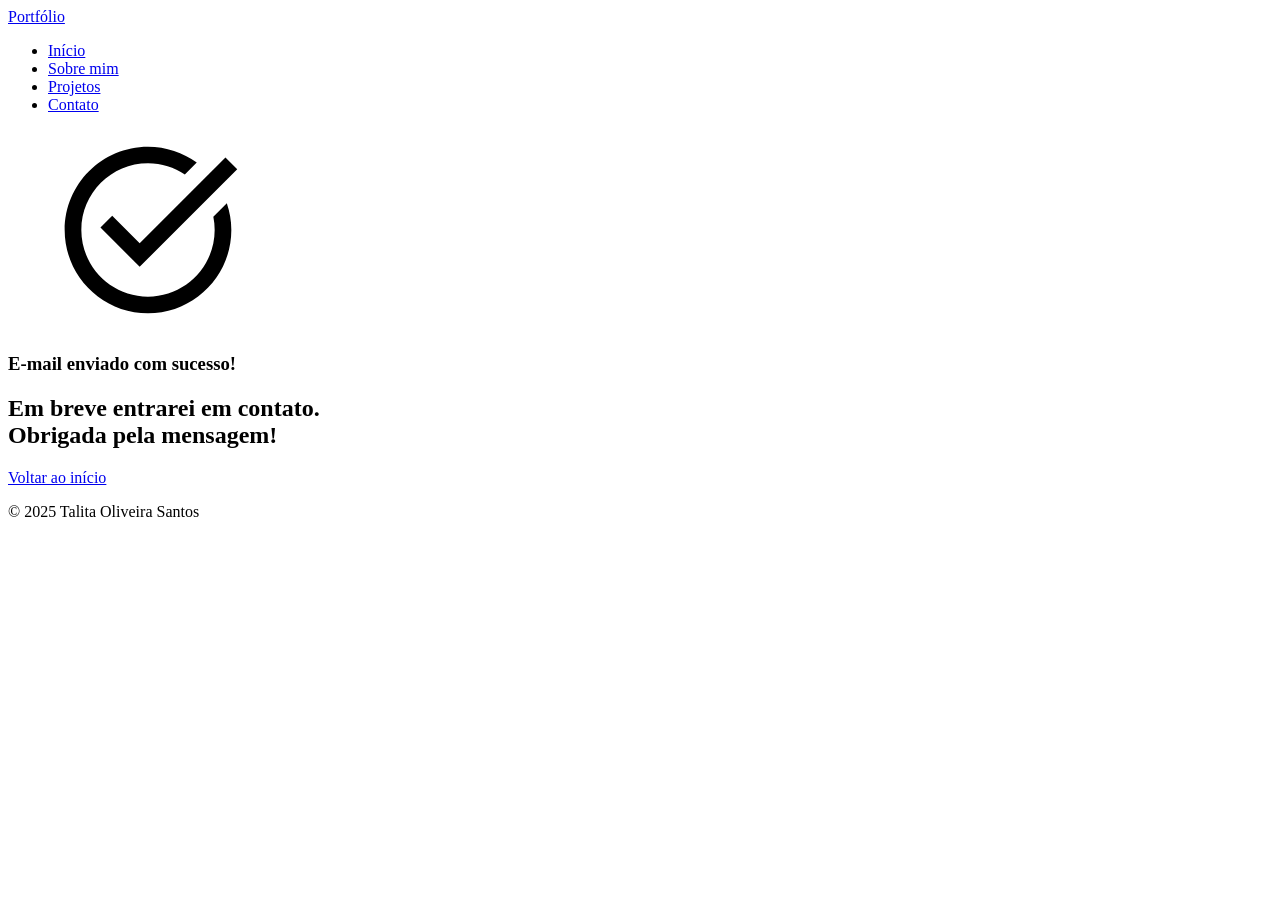
==== success.html @ e880636b "feat: projeto portfólio com HTML semântico seguindo padrões Generation (pr01 a pr10)" ====
<!DOCTYPE html>
<html lang="pt-br">

<head>

  <meta charset="UTF-8">

  <meta name="viewport" content="width=device-width, initial-scale=1.0">

  <meta name="author" content="Talita Oliveira Santos">
  <meta name="description" content="Mensagem enviada com sucesso para Talita Santos. Entrarei em contato em breve!">
  <meta name="robots" content="index, follow">

  <link rel="icon" type="image/png" href="./assets/img/success.png">

  <title>Mensagem enviada! | Talita Santos</title>

</head>

<body>

  <!-- Cabeçalho da Página (header) -->
  <header>
    <div class="menu-content">
      <a href="index.html" class="logo">Portfólio</a>
      <nav>
        <ul class="menu-list">
          <li><a href="index.html#hero">Início</a></li>
          <li><a href="index.html#about">Sobre mim</a></li>
          <li><a href="index.html#projects">Projetos</a></li>
          <li><a href="index.html#contact">Contato</a></li>
        </ul>
      </nav>
    </div>
  </header>

  <!-- Seção Principal da Página (main) -->
  <main>

    <section class="success-container">

      <article class="success-content">

        <figure class="success-icon">
          <img src="assets/img/success.svg" alt="Ícone de confirmação de e-mail enviado" width="200" height="200" />
        </figure>

        <h1>E-mail enviado com sucesso!</h1>

        <h2>Em breve entrarei em contato.<br />Obrigada pela mensagem!</h2>

        <a href="index.html" class="botao">Voltar ao início</a>

      </article>

    </section>

  </main>

  <!-- Rodapé da Página (footer) -->
  <footer>
    <p>&copy; 2025 Talita Oliveira Santos</p>
  </footer>

</body>

</html>
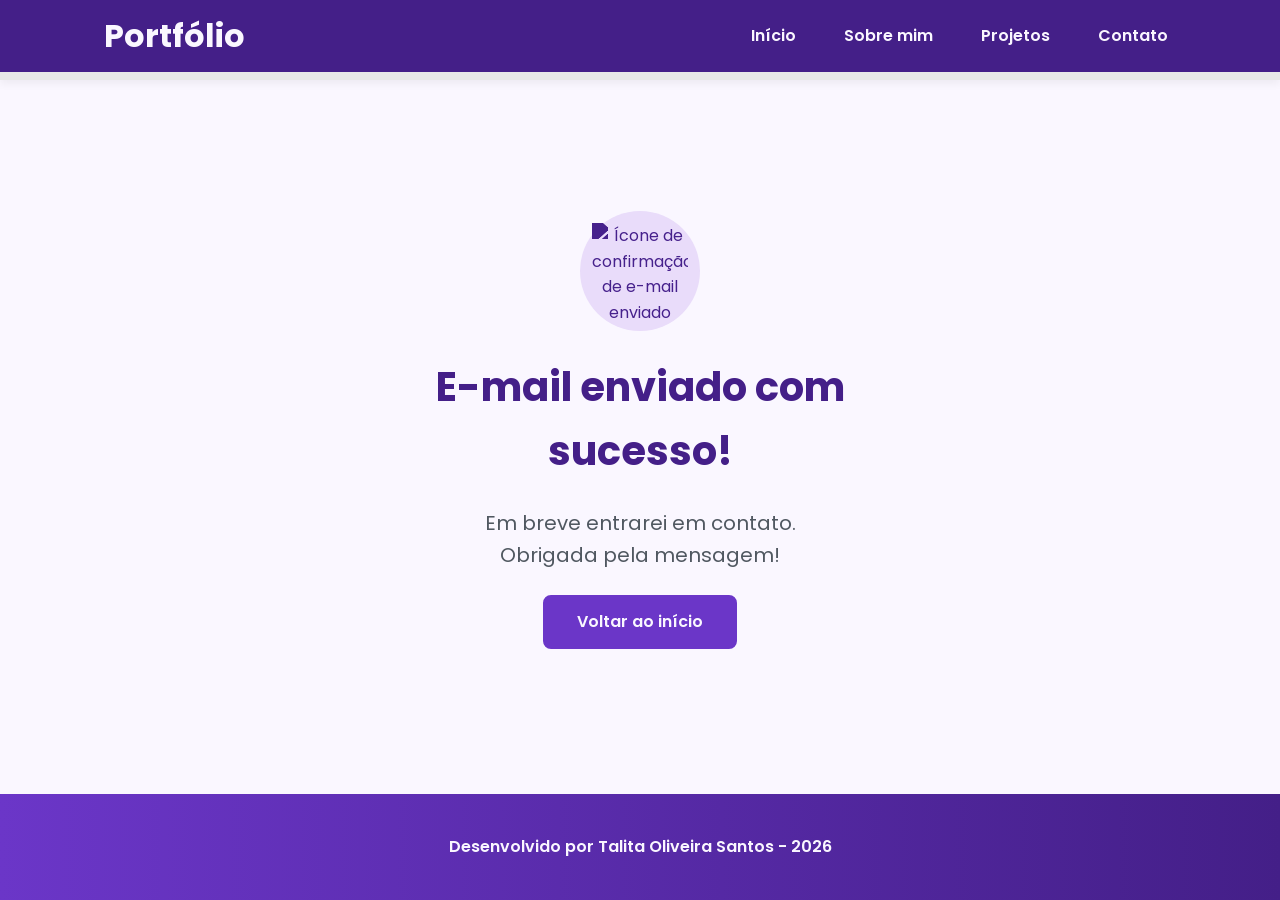
==== commit 5707219f: "Aplica CSS com responsividade, adiciona Swiper carrossel e atualiza conteúdo do portfólio" ====
--- a/success.html
+++ b/success.html
@@ -3,65 +3,76 @@
 
 <head>
 
-  <meta charset="UTF-8">
+    <!-- Fontes do Google -->
+    <link rel="preconnect" href="https://fonts.googleapis.com">
+    <link rel="preconnect" href="https://fonts.gstatic.com" crossorigin>
 
-  <meta name="viewport" content="width=device-width, initial-scale=1.0">
+    <!-- Fonte do Google - Poppins -->
+    <link href="https://fonts.googleapis.com/css2?family=Poppins&display=swap" rel="stylesheet">
 
-  <meta name="author" content="Talita Oliveira Santos">
-  <meta name="description" content="Mensagem enviada com sucesso para Talita Santos. Entrarei em contato em breve!">
-  <meta name="robots" content="index, follow">
+    <meta charset="UTF-8">
+    <meta name="viewport" content="width=device-width, initial-scale=1.0">
+    <meta name="author" content="Talita Oliveira Santos">
+    <meta
+        name="description"
+        content="Mensagem enviada com sucesso para Talita Santos. Entrarei em contato em breve!"
+    >
+    <meta name="robots" content="index, follow">
 
-  <link rel="icon" type="image/png" href="./assets/img/success.png">
+    <link rel="icon" type="image/png" href="./assets/img/favicon.png">
 
-  <title>Mensagem enviada! | Talita Santos</title>
+    <!-- Link para a Folha de Estilo da Página - CSS -->
+    <link rel="stylesheet" href="./assets/css/style.css">
+
+    <title>Mensagem enviada! | Talita Santos</title>
 
 </head>
 
 <body>
 
-  <!-- Cabeçalho da Página (header) -->
-  <header>
-    <div class="menu-content">
-      <a href="index.html" class="logo">Portfólio</a>
-      <nav>
-        <ul class="menu-list">
-          <li><a href="index.html#hero">Início</a></li>
-          <li><a href="index.html#about">Sobre mim</a></li>
-          <li><a href="index.html#projects">Projetos</a></li>
-          <li><a href="index.html#contact">Contato</a></li>
-        </ul>
-      </nav>
-    </div>
-  </header>
+    <!-- Cabeçalho da Página (header) -->
+    <header>
+        <div class="menu-content">
+            <a href="index.html" id="titulo">Portfólio</a>
 
-  <!-- Seção Principal da Página (main) -->
-  <main>
+            <nav>
+                <ul class="menu-list">
+                    <li><a href="index.html#hero">Início</a></li>
+                    <li><a href="index.html#about">Sobre mim</a></li>
+                    <li><a href="index.html#projects">Projetos</a></li>
+                    <li><a href="index.html#contact">Contato</a></li>
+                </ul>
+            </nav>
+        </div>
+    </header>
 
-    <section class="success-container">
+    <!-- Seção Principal da Página (main) -->
+    <main>
 
-      <article class="success-content">
+        <section class="success-container">
+            <article class="success-content">
 
-        <figure class="success-icon">
-          <img src="assets/img/success.svg" alt="Ícone de confirmação de e-mail enviado" width="200" height="200" />
-        </figure>
+                <figure class="success-icon">
+                    <img src="./assets/img/success.png"
+                        alt="Ícone de confirmação de e-mail enviado"
+                        class="float-animation">
+                </figure>
 
-        <h1>E-mail enviado com sucesso!</h1>
+                <h1>E-mail enviado com sucesso!</h1>
+                <h2>Em breve entrarei em contato.<br>Obrigada pela mensagem!</h2>
 
-        <h2>Em breve entrarei em contato.<br />Obrigada pela mensagem!</h2>
+                <a class="botao" href="index.html">Voltar ao início</a>
 
-        <a href="index.html" class="botao">Voltar ao início</a>
+            </article>
+        </section>
 
-      </article>
+    </main>
 
-    </section>
-
-  </main>
-
-  <!-- Rodapé da Página (footer) -->
-  <footer>
-    <p>&copy; 2025 Talita Oliveira Santos</p>
-  </footer>
+    <!-- Rodapé da Página (footer) -->
+    <footer>
+        Desenvolvido por Talita Oliveira Santos - 2026
+    </footer>
 
 </body>
 
-</html>+</html>
--- a/assets/css/style.css
+++ b/assets/css/style.css
@@ -0,0 +1,1055 @@
+/* ========================================
+   RESET DO NAVEGADOR
+======================================== */
+* {
+    margin: 0;
+    padding: 0;
+    box-sizing: border-box;
+    font-family: 'Poppins', sans-serif;
+    font-weight: 400;
+    text-decoration: none;
+    outline: none;
+}
+
+/* ========================================
+   VARIÁVEIS
+======================================== */
+:root {
+    /* Paleta de Cores - Purple */
+    --purple-50: #f4eaff;
+    --purple-100: #e9dcfa;
+    --purple-200: #cdb3f0;
+    --purple-300: #b186e5;
+    --purple-400: #9460db;
+    --purple-500: #6b36c8;
+    --purple-600: #5b2ca0;
+    --purple-700: #4c2177;
+    --purple-800: #441f88;
+    --purple-900: #2a0e4d;
+    --purple-950: #1a0730;
+
+    /* Cores Neutras */
+    --gray-200: #e8e8e8;
+    --gray-400: #505861;
+    --black: #171717;
+    --white: #FAF7FF;
+
+    /* Cores de Estado */
+    --error: #e63946;
+
+    /* Sombras */
+    --shadow-sm: 0 0.25rem 0.5rem rgba(0, 0, 0, 0.05);
+    --shadow-md: 0 0.25rem 0.75rem rgba(107, 54, 200, 0.3);
+    --shadow-lg: 0 0.5rem 1.5rem rgba(107, 54, 200, 0.2);
+
+    /* Espaçamentos */
+    --spacing-xs: 0.5rem;
+    --spacing-sm: 1rem;
+    --spacing-md: 1.5rem;
+    --spacing-lg: 2rem;
+    --spacing-xl: 3rem;
+    --spacing-2xl: 4rem;
+
+    /* Tamanhos de Fonte */
+    --text-sm: 0.75rem;
+    --text-base: 1rem;
+    --text-lg: 1.25rem;
+    --text-xl: 1.5rem;
+    --text-2xl: 2rem;
+    --text-3xl: 2.5rem;
+
+    /* Border Radius */
+    --radius-sm: 0.25rem;
+    --radius-md: 0.5rem;
+    --radius-lg: 1rem;
+    --radius-xl: 2rem;
+    --radius-full: 50%;
+
+    /* Animação Padrão */
+    --transition-default: all 0.3s ease;
+}
+
+/* ========================================
+   CONFIGURAÇÕES BÁSICAS
+======================================== */
+html {
+    scroll-behavior: smooth;
+}
+
+body {
+    display: flex;
+    flex-direction: column;
+    min-height: 100vh;
+    background-color: var(--white);
+    line-height: 1.6;
+    color: var(--black);
+}
+
+main {
+    flex: 1;
+}
+
+/* ========================================
+   SEÇÕES - BASE COMUM
+======================================== */
+.section-container {
+    max-width: 70rem;
+    margin: 0 auto;
+    padding: var(--spacing-xl) var(--spacing-md);
+    scroll-margin-top: 6rem;
+}
+
+/* ========================================
+   BOTÕES
+======================================== */
+
+/* Container para botões*/
+.buttons-container {
+    display: flex;
+    gap: var(--spacing-sm);
+}
+
+/* Base comum para todos os botões*/
+.botao,
+.botao-outline {
+    display: inline-block;
+    padding: 0.75rem 2rem;
+    border: 0.15rem solid transparent;
+    border-radius: var(--radius-md);
+    font-size: var(--text-base);
+    font-weight: 600;
+    text-align: center;
+    cursor: pointer;
+    transition: var(--transition-default);
+}
+
+/* Botão preenchido (primário) */
+.botao {
+    border-color: var(--purple-500);
+    background-color: var(--purple-500);
+    color: var(--white);
+}
+
+.botao:hover {
+    border-color: var(--purple-800);
+    background-color: var(--purple-800);
+    box-shadow: var(--shadow-md);
+    transform: translateY(-0.25rem);
+}
+
+/* Botão outline (secundário) */
+.botao-outline {
+    border-color: var(--purple-500);
+    background-color: transparent;
+    color: var(--purple-500);
+}
+
+.botao-outline:hover {
+    border-color: var(--purple-500);
+    background-color: var(--purple-500);
+    color: var(--white);
+    transform: translateY(-0.25rem);
+}
+
+/* Modificador para botões pequenos (usado em projetos) */
+.botao.botao-sm,
+.botao-outline.botao-sm {
+    min-width: 6rem;
+    padding: 0.25rem var(--spacing-sm);
+    border-width: 0.125rem;
+    border-radius: 0.25rem;
+    font-size: var(--text-sm);
+}
+
+/* ========================================
+   SEÇÃO HEADER - CABEÇALHO E MENU
+======================================== */
+header {
+    position: sticky;
+    top: 0;
+    z-index: 1000;
+    width: 100%;
+    height: 5rem;
+    border-bottom: var(--spacing-xs) solid var(--gray-200);
+    background-color: var(--purple-800);
+    box-shadow: var(--shadow-sm);
+}
+
+header a {
+    font-weight: 600;
+    color: var(--white);
+    transition: color 0.3s ease;
+}
+
+header a:hover {
+    color: var(--purple-100);
+}
+
+#titulo {
+    font-size: var(--text-2xl);
+    font-weight: 700;
+}
+
+.menu-content {
+    display: flex;
+    justify-content: space-between;
+    align-items: center;
+    max-width: 70rem;
+    height: 100%;
+    margin: 0 auto;
+    padding: 0 var(--spacing-md);
+}
+
+.menu-list {
+    display: flex;
+    gap: var(--spacing-lg);
+    list-style: none;
+}
+
+.menu-list a {
+    padding: var(--spacing-xs);
+}
+
+/* ========================================
+   SEÇÃO HERO
+======================================== */
+.hero-container {
+    display: flex;
+    align-items: center;
+    gap: var(--spacing-2xl);
+    min-height: calc(100vh - 5rem);
+}
+
+.hero-content {
+    display: flex;
+    flex: 1;
+    flex-direction: column;
+    gap: var(--spacing-md);
+}
+
+.hero-content span {
+    font-size: var(--text-xl);
+    font-weight: 700;
+}
+
+.hero-content h1 {
+    font-size: var(--text-3xl);
+    font-weight: 700;
+}
+
+.hero-content p,
+.about-content p,
+.contact-info p {
+    font-size: var(--text-lg);
+    color: var(--gray-400);
+}
+
+.hero-image {
+    display: flex;
+    flex: 1;
+    justify-content: center;
+}
+
+.hero-image img {
+    width: 100%;
+    max-width: 100%;
+    border-radius: var(--radius-xl);
+}
+
+/* Animação flutuante */
+@keyframes float {
+    0%,
+    100% {
+        transform: translateY(0);
+    }
+    50% {
+        transform: translateY(-1.25rem);
+    }
+}
+
+.float-animation {
+    animation: float 3s ease-in-out infinite;
+}
+
+/* ========================================
+   SEÇÃO ABOUT
+======================================== */
+.about-container {
+    display: flex;
+    align-items: center;
+    gap: var(--spacing-2xl);
+    margin: var(--spacing-2xl) auto;
+    border-radius: var(--radius-lg);
+    background-color: var(--gray-200);
+}
+
+.about-image {
+    flex: 0 0 17.5rem;
+}
+
+.about-image img {
+    width: 100%;
+    border: 0.35rem solid var(--purple-500);
+    border-radius: var(--radius-full);
+    box-shadow: var(--shadow-lg);
+}
+
+.about-content h2,
+.projects-container h2,
+.contact-info h2 {
+    margin-bottom: var(--spacing-md);
+    font-size: var(--text-3xl);
+    font-weight: 700;
+    color: var(--purple-800);
+}
+
+.about-content p {
+    margin-bottom: var(--spacing-sm);
+    text-align: justify;
+}
+
+.about-buttons-data {
+    display: flex;
+    justify-content: space-between;
+    align-items: center;
+    gap: var(--spacing-lg);
+    margin-top: var(--spacing-lg);
+}
+
+.about-buttons-data .botao {
+    margin-right: auto;
+}
+
+.data-container {
+    display: flex;
+    gap: var(--spacing-lg);
+    margin-top: 0;
+}
+
+.data-item {
+    display: flex;
+    flex-direction: column;
+    align-items: center;
+}
+
+.data-number {
+    font-size: var(--text-xl);
+    font-weight: 700;
+    text-align: center;
+    color: var(--purple-500);
+}
+
+.data-label {
+    font-size: var(--text-base);
+    text-align: center;
+    color: var(--gray-400);
+}
+
+/* ========================================
+   SEÇÃO PROJECTS
+======================================== */
+.projects-container {
+    scroll-margin-top: 3rem;
+    margin: var(--spacing-2xl) auto;
+    text-align: center;
+}
+
+.projects-swiper {
+    position: relative;
+    width: 100%;
+    padding: var(--spacing-sm) var(--spacing-xl) var(--spacing-xl);
+    overflow: hidden;
+}
+
+/* Card de projetos */
+.project-card {
+    display: flex;
+    flex-direction: column;
+    width: 100%;
+    height: 100%;
+    border: 0.15rem solid var(--gray-200);
+    border-radius: var(--radius-lg);
+    background-color: var(--white);
+    box-shadow: var(--shadow-sm);
+    overflow: hidden;
+    transition: var(--transition-default);
+}
+
+.project-card:hover {
+    box-shadow: var(--shadow-lg);
+}
+
+.project-image {
+    display: flex;
+    align-items: center;
+    justify-content: center;
+    width: 100%;
+    height: 10rem;
+    background: linear-gradient(135deg, var(--purple-50) 0%, var(--purple-100) 100%);
+}
+
+.project-image img {
+    width: 100%;
+    height: 100%;
+    object-fit: cover;
+    transition: transform 0.3s ease;
+}
+
+.project-content {
+    display: flex;
+    flex: 1;
+    flex-direction: column;
+    padding: var(--spacing-md);
+    text-align: left;
+}
+
+.project-content h3 {
+    margin-bottom: 0.75rem;
+    font-size: var(--text-lg);
+    font-weight: 700;
+}
+
+.project-content p {
+    flex: 1;
+    margin-bottom: var(--spacing-sm);
+    font-size: var(--text-base);
+    color: var(--gray-400);
+}
+
+/* Tags de Tecnologias */
+.project-tags {
+    display: flex;
+    flex-wrap: wrap;
+    gap: var(--spacing-xs);
+}
+
+.tag {
+    padding: 0.375rem 0.75rem;
+    border-radius: var(--radius-sm);
+    background-color: var(--purple-100);
+    font-size: var(--text-sm);
+    font-weight: 600;
+    color: var(--purple-800);
+}
+
+/* Container - Botões do Card */
+.project-buttons {
+    display: flex;
+    justify-content: center;
+    align-items: center;
+    gap: 0.75rem;
+    margin-top: var(--spacing-sm);
+}
+
+/* ========================================
+   SEÇÃO PROJECTS - CARROSSEL (SWIPER)
+======================================== */
+.swiper-wrapper {
+    align-items: stretch;
+}
+
+.swiper-slide {
+    display: flex;
+    height: auto;
+}
+
+/* Botões do Swiper (navegação) */
+.swiper-button-next,
+.swiper-button-prev {
+    width: 3rem;
+    height: 3rem;
+}
+
+.swiper-button-next:after,
+.swiper-button-prev:after {
+    font-size: var(--text-lg);
+    color: var(--purple-500);
+}
+
+.swiper-button-next:hover:after,
+.swiper-button-prev:hover:after {
+    color: var(--purple-800);
+}
+
+/* Indicadores de paginação */
+.swiper-pagination-bullet {
+    width: 0.75rem;
+    height: 0.75rem;
+    background-color: var(--gray-200);
+    opacity: 1;
+}
+
+.swiper-pagination-bullet-active {
+    width: var(--spacing-lg);
+    border-radius: var(--radius-sm);
+    background-color: var(--purple-500);
+}
+
+/* ========================================
+   SEÇÃO CONTACT
+======================================== */
+.contact-container {
+    display: grid;
+    grid-template-columns: 1fr 1fr;
+    gap: var(--spacing-2xl);
+}
+
+/* Redes Sociais */
+.contact-info h2 {
+    margin-bottom: var(--spacing-md);
+}
+
+.contact-info p {
+    margin-bottom: var(--spacing-lg);
+}
+
+.social-container {
+    display: flex;
+    justify-content: center;
+    gap: var(--spacing-xl);
+}
+
+.social-icon {
+    width: 5rem;
+    height: 5rem;
+    padding: 0.75rem;
+    border-radius: var(--radius-md);
+    transition: var(--transition-default);
+}
+
+.social-icon img {
+    width: 100%;
+    filter: brightness(0) saturate(100%);
+    transition: filter 0.3s ease;
+}
+
+.social-icon:hover img {
+    filter: brightness(0)
+            saturate(100%)
+            invert(42%)
+            sepia(93%)
+            saturate(1352%)
+            hue-rotate(243deg)
+            brightness(79%)
+            contrast(91%);
+}
+
+/* Formulário */
+form {
+    display: flex;
+    flex-direction: column;
+    gap: 0.75rem;
+}
+
+form label {
+    font-size: var(--text-base);
+    font-weight: 600;
+}
+
+form input,
+form textarea {
+    width: 100%;
+    padding: 0.5rem var(--spacing-sm);
+    border: 0.25rem solid var(--gray-200);
+    border-radius: var(--radius-md);
+    font-family: inherit;
+    font-size: var(--text-base);
+    transition: border-color 0.3s ease;
+}
+
+form input:focus,
+form textarea:focus {
+    border-color: var(--purple-500);
+    outline: none;
+}
+
+form textarea {
+    min-height: 5rem;
+    resize: none;
+}
+
+form span {
+    margin-top: -0.75rem;
+    font-size: var(--text-sm);
+    color: var(--error);
+}
+
+/* ========================================
+   SEÇÃO FOOTER - RODAPÉ
+======================================== */
+footer {
+    padding: 2.5rem;
+    background: linear-gradient(to right, var(--purple-500), var(--purple-800));
+    font-weight: 600;
+    text-align: center;
+    color: var(--white);
+}
+
+/* ========================================
+   PÁGINA SUCCESS
+======================================== */
+.success-container {
+    display: flex;
+    flex-direction: column;
+    justify-content: center;
+    align-items: center;
+    width: 100%;
+    min-height: calc(100vh - 12.5rem);
+    padding: var(--spacing-xl) var(--spacing-md);
+}
+
+.success-content {
+    display: flex;
+    flex-direction: column;
+    align-items: center;
+    gap: var(--spacing-md);
+    max-width: 37.5rem;
+    text-align: center;
+}
+
+.success-content h1 {
+    font-size: var(--text-3xl);
+    font-weight: 700;
+    color: var(--purple-800);
+}
+
+.success-content h2 {
+    font-size: var(--text-lg);
+    color: var(--gray-400);
+}
+
+.success-icon {
+    display: flex;
+    align-items: center;
+    justify-content: center;
+    width: 7.5rem;
+    height: 7.5rem;
+    border-radius: var(--radius-full);
+    background-color: var(--purple-100);
+}
+
+.success-icon img {
+    width: 6rem;
+    height: 6rem;
+    filter: brightness(0)
+            saturate(100%)
+            invert(11%)
+            sepia(69%)
+            saturate(3759%)
+            hue-rotate(256deg)
+            brightness(101%)
+            contrast(96%);
+}
+
+/* ========================================
+   RESPONSIVIDADE - TABLETS (até 1024px)
+======================================== */
+
+@media screen and (max-width: 1024px) {
+
+    /* Layout */
+    .section-container {
+        padding: var(--spacing-lg) var(--spacing-md);
+    }
+
+    /* Tipografia */
+    .section-container h1 {
+        font-size: var(--text-3xl);
+    }
+
+    .section-container h2 {
+        font-size: var(--text-2xl);
+    }
+
+    .section-container p  {
+        font-size: var(--text-base);
+    }
+
+    .section-container span {
+        font-size: var(--text-lg);
+    }
+
+    .success-content h1 {
+        font-size: var(--text-3xl);
+    }
+
+    .success-content h2 {
+        font-size: var(--text-lg);
+    }
+
+    /* Header */
+    #titulo {
+        font-size: var(--text-xl);
+    }
+
+    /* Header - Oculta menu em telas pequenas */
+    @media (max-width: 768px) {
+        .menu-list {
+            display: none;
+        }
+    }
+
+    /* Hero */
+    .hero-container {
+        flex-direction: column-reverse;
+        gap: var(--spacing-lg);
+        min-height: 60vh;
+        text-align: center;
+    }
+
+    .hero-content,
+    .hero-image {
+        width: 90%;
+    }
+
+    .hero-image img {
+        object-fit: cover;
+    }
+
+    .buttons-container {
+        justify-content: center;
+        width: 100%;
+    }
+
+    .hero-container .botao,
+    .hero-container .botao-outline {
+        padding: 0.75rem 1.5rem;
+        font-size: var(--text-base);
+        white-space: nowrap;
+    }
+
+    /* About */
+    .about-container {
+        flex-direction: column;
+        gap: var(--spacing-md);
+        margin: var(--spacing-lg);
+        padding: var(--spacing-lg);
+    }
+
+    .about-image {
+        flex: 0 0 auto;
+        width: 100%;
+        display: flex;
+        justify-content: center;
+    }
+
+    .about-image img {
+        max-width: 16rem;
+        width: 100%;
+    }
+
+    .about-content {
+        width: 100%;
+    }
+
+    .about-buttons-data {
+        flex-direction: column;
+        gap: var(--spacing-md);
+        align-items: stretch;
+    }
+
+    .about-buttons-data .botao {
+        margin-right: 0;
+    }
+
+    .data-container {
+        justify-content: center;
+        width: 100%;
+    }
+
+    /* Projects */
+    .projects-container {
+        margin: var(--spacing-lg) auto 0;
+    }
+
+    .projects-swiper {
+        margin: 0;
+        padding: var(--spacing-sm) var(--spacing-lg) 2.5rem;
+    }
+
+    .project-card {
+        width: 100%;
+        height: 30rem;
+        min-height: 30rem;
+        max-height: 30rem;
+        max-width: 100%;
+    }
+
+    .project-content {
+        display: flex;
+        flex-direction: column;
+        justify-content: space-between;
+        height: 100%;
+    }
+
+    .project-content p {
+        flex: 1;
+        overflow: hidden;
+    }
+
+    .project-tags {
+        min-height: 2.5rem;
+        align-items: flex-start;
+    }
+
+    .swiper-wrapper {
+        align-items: stretch;
+    }
+
+    .swiper-slide {
+        display: flex;
+        justify-content: center;
+        align-items: stretch;
+        height: auto;
+    }
+
+    .swiper-button-next,
+    .swiper-button-prev {
+        display: none;
+    }
+
+    /* Contact */
+    .contact-container {
+        grid-template-columns: 1fr;
+        gap: var(--spacing-lg);
+        width: 90%;
+        margin: 0 auto;
+    }
+
+    /* Success Page */
+    .success-container {
+        padding: var(--spacing-xl) var(--spacing-md);
+        min-height: calc(100vh - 10rem);
+    }
+
+    .success-content {
+        gap: var(--spacing-lg);
+        max-width: 35rem;
+    }
+
+    .success-icon {
+        width: 6rem;
+        height: 6rem;
+    }
+
+    .success-icon img {
+        width: 5rem;
+        height: 5rem;
+    }
+}
+
+/* ========================================
+   RESPONSIVIDADE - MOBILE (até 480px)
+======================================== */
+
+@media screen and (max-width: 480px) {
+
+    /* Layout */
+    .section-container {
+        padding: var(--spacing-md) var(--spacing-sm);
+    }
+
+    /* Tipografia Mobile */
+    .section-container h1 {
+        font-size: var(--text-xl);
+    }
+
+    .section-container h2 {
+        font-size: var(--text-xl);
+    }
+
+    .section-container p {
+        font-size: var(--text-base);
+    }
+
+    .section-container span {
+        font-size: var(--text-lg);
+    }
+
+    .success-content h1 {
+        font-size: var(--text-xl);
+    }
+
+    .success-content h2 {
+        font-size: var(--text-base);
+    }
+
+    /* Header */
+    #titulo {
+        font-size: var(--text-xl);
+    }
+
+    .menu-list {
+        display: none;
+    }
+
+    /* Hero */
+    .hero-container {
+        gap: var(--spacing-sm);
+    }
+
+    .hero-content {
+        gap: var(--spacing-xs);
+        width: 100%;
+    }
+
+    .buttons-container {
+        flex-direction: column;
+        gap: 0.75rem;
+        width: 100%;
+    }
+
+    .buttons-container .botao,
+    .buttons-container .botao-outline {
+        width: 100%;
+    }
+
+    .hero-container .botao,
+    .hero-container .botao-outline {
+        padding: 0.75rem 1rem;
+        font-size: var(--text-base);
+        white-space: nowrap;
+    }
+
+    .hero-image {
+        width: 100%;
+    }
+
+    .hero-image img {
+        max-width: 20rem;
+    }
+
+    /* About */
+    .about-container {
+        margin: var(--spacing-lg) 0.5rem;
+        padding: var(--spacing-md);
+    }
+
+    .about-image img {
+        max-width: 14rem;
+    }
+
+    .about-buttons-data .botao,
+    .about-buttons-data .botao-outline {
+        width: 100%;
+        padding: 0.75rem var(--spacing-lg);
+        font-size: var(--text-base);
+        text-align: center;
+    }
+
+    .data-number {
+        font-size: var(--text-lg);
+    }
+
+    .data-label {
+        font-size: var(--text-sm);
+    }
+
+    /* Projects */
+    .projects-container {
+        margin: var(--spacing-lg) auto 0;
+    }
+
+    .projects-swiper {
+        position: relative;
+        margin: 0;
+        padding: var(--spacing-sm) 0 2rem 0;
+        overflow: visible;
+    }
+
+    .project-card {
+        width: 100%;
+        height: 20rem;
+        max-width: 20rem;
+    }
+
+    .project-image {
+        height: 10rem;
+    }
+
+    .project-content {
+        padding: var(--spacing-md);
+    }
+
+    .project-content h3 {
+        font-size: var(--text-lg);
+    }
+
+    .project-content p {
+        font-size: var(--text-base);
+    }
+
+    /* Contact */
+    .contact-container {
+        width: 100%;
+    }
+
+    .contact-info p {
+        margin-bottom: var(--spacing-md);
+    }
+
+    .social-container {
+        flex-wrap: wrap;
+        gap: var(--spacing-lg);
+        margin-bottom: var(--spacing-xs);
+    }
+
+    .social-icon {
+        width: 4rem;
+        height: 4rem;
+    }
+
+    /* Formulário */
+    form {
+        gap: var(--spacing-sm);
+    }
+
+    form label {
+        font-size: var(--text-base);
+    }
+
+    form input,
+    form textarea {
+        padding: 0.75rem;
+        font-size: var(--text-base);
+    }
+
+    form button {
+        padding: 0.75rem var(--spacing-md);
+        font-size: var(--text-base);
+    }
+
+    /* Footer */
+    footer {
+        padding: var(--spacing-md) var(--spacing-sm);
+        font-size: var(--text-sm);
+    }
+
+    /* Success Page */
+    .success-container {
+        padding: var(--spacing-lg) var(--spacing-sm);
+        min-height: calc(100vh - 8rem);
+    }
+
+    .success-content {
+        gap: var(--spacing-md);
+        max-width: 100%;
+        padding: 0 var(--spacing-sm);
+    }
+
+    .success-icon {
+        width: 5rem;
+        height: 5rem;
+    }
+
+    .success-icon img {
+        width: 4rem;
+        height: 4rem;
+    }
+
+    .success-content .botao {
+        width: 100%;
+        max-width: 20rem;
+        padding: 0.75rem var(--spacing-lg);
+    }
+}
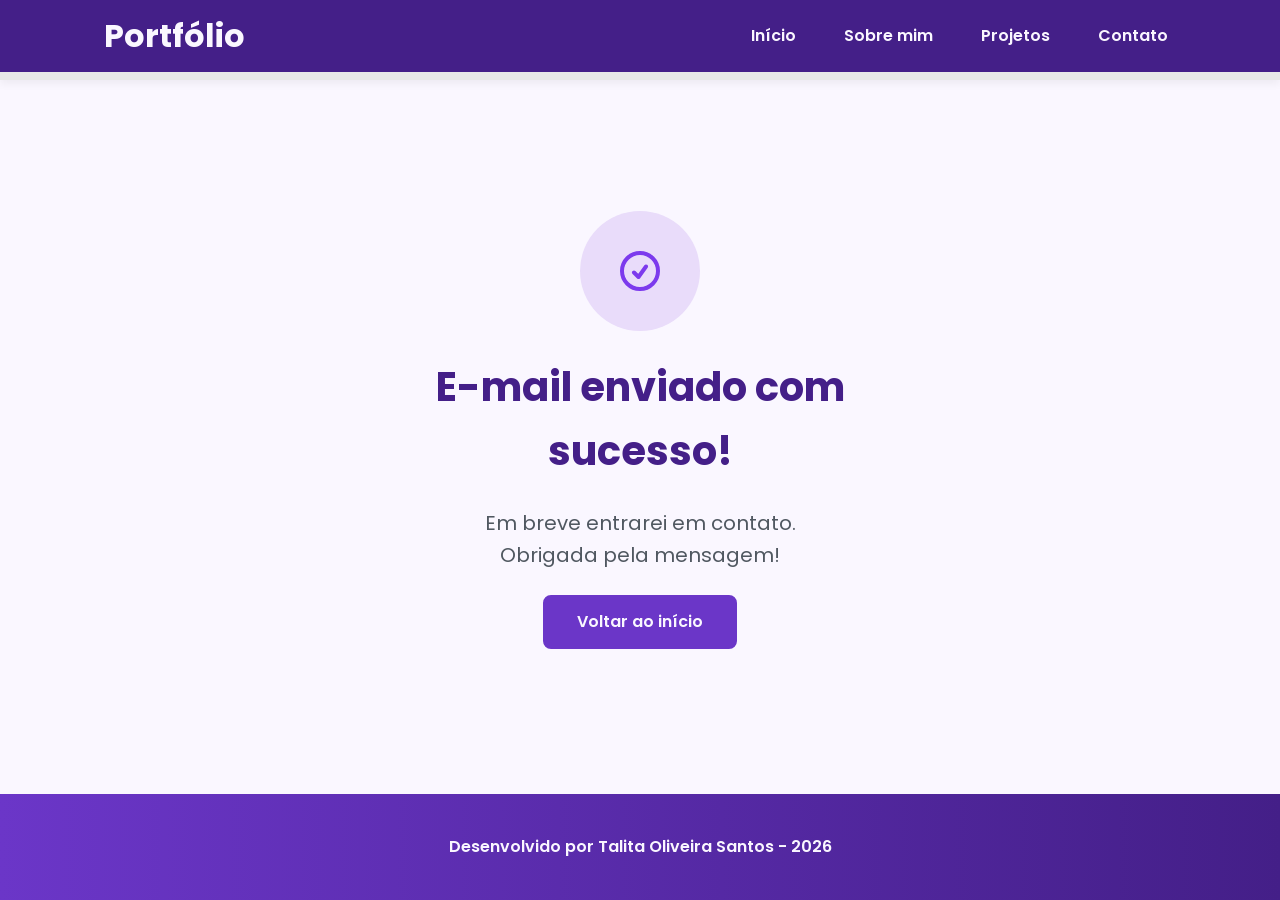
==== commit 0c654dbe: "feat: atualiza _next do FormSubmit para URL pública do GitHub Pages" ====
--- a/success.html
+++ b/success.html
@@ -52,11 +52,15 @@
         <section class="success-container">
             <article class="success-content">
 
-                <figure class="success-icon">
-                    <img src="./assets/img/success.png"
-                        alt="Ícone de confirmação de e-mail enviado"
-                        class="float-animation">
-                </figure>
+                <div class="success-icon">
+                    <svg width="48" height="48" viewBox="0 0 24 24" fill="none" xmlns="http://www.w3.org/2000/svg">
+                        <path d="M9 12.75L11.25 15L15 9.75M21 12C21 16.9706 16.9706 21 12 21C7.02944 21 3 16.9706 3 12C3 7.02944 7.02944 3 12 3C16.9706 3 21 7.02944 21 12Z"
+                            stroke="#7c3aed"
+                            stroke-width="2"
+                            stroke-linecap="round"
+                            stroke-linejoin="round"/>
+                    </svg>
+                </div>
 
                 <h1>E-mail enviado com sucesso!</h1>
                 <h2>Em breve entrarei em contato.<br>Obrigada pela mensagem!</h2>
--- a/assets/css/style.css
+++ b/assets/css/style.css
@@ -386,13 +386,15 @@
     width: 100%;
     height: 10rem;
     background: linear-gradient(135deg, var(--purple-50) 0%, var(--purple-100) 100%);
+    flex-shrink: 0;
 }
 
 .project-image img {
-    width: 100%;
-    height: 100%;
-    object-fit: cover;
-    transition: transform 0.3s ease;
+    max-width: 5rem;
+    max-height: 5rem;
+    width: auto;
+    height: auto;
+    object-fit: contain;
 }
 
 .project-content {
@@ -628,17 +630,9 @@
     background-color: var(--purple-100);
 }
 
-.success-icon img {
-    width: 6rem;
-    height: 6rem;
-    filter: brightness(0)
-            saturate(100%)
-            invert(11%)
-            sepia(69%)
-            saturate(3759%)
-            hue-rotate(256deg)
-            brightness(101%)
-            contrast(96%);
+.success-icon svg {
+    width: 48px;
+    height: 48px;
 }
 
 /* ========================================
@@ -832,9 +826,9 @@
         height: 6rem;
     }
 
-    .success-icon img {
-        width: 5rem;
-        height: 5rem;
+    .success-icon svg {
+        width: 40px;
+        height: 40px;
     }
 }
 
@@ -1042,9 +1036,9 @@
         height: 5rem;
     }
 
-    .success-icon img {
-        width: 4rem;
-        height: 4rem;
+    .success-icon svg {
+        width: 32px;
+        height: 32px;
     }
 
     .success-content .botao {
